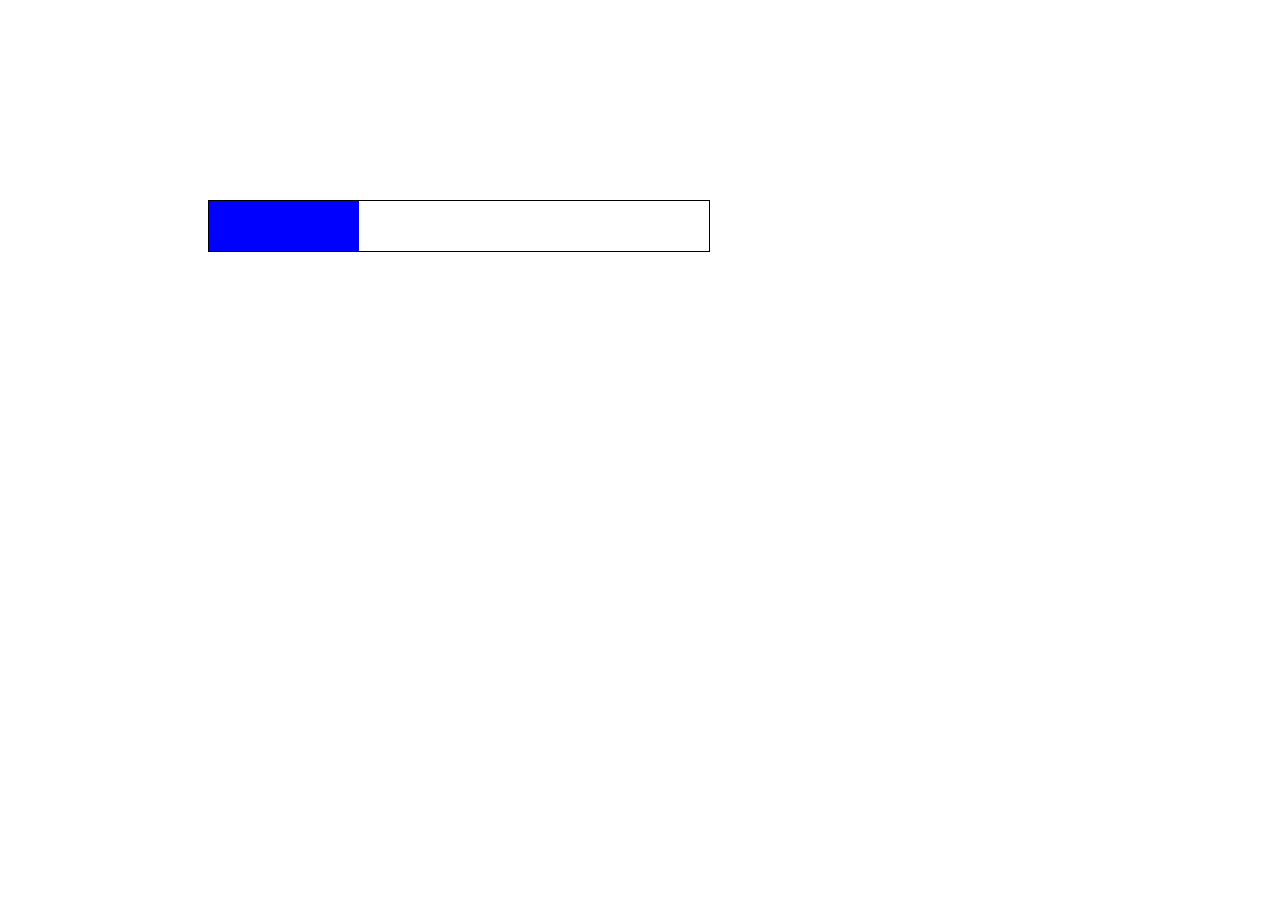
==== index.html @ 007e33f3 "lesson14" ====
<!DOCTYPE html>
<html lang="en">

<head>
    <meta charset="UTF-8">
    <meta name="viewport" content="width=device-width, initial-scale=1.0">
    <title>Document</title>
    <link rel="stylesheet" href="./style.css">
</head>

<body>
    <div class="box">
        <div class="child"></div>
    </div>
</body>

</html>
---- style.css ----
.box {
    width: 500px;
    height: 50px;
    margin: 200px;
    border: 1px solid black;
}

.child {
    width: 30%;
    height: 50px;
    transition: all 2s ease-in;
    background-color: blue;
}

.box:hover .child {
    width: 100%;
    background-color: blue;
}
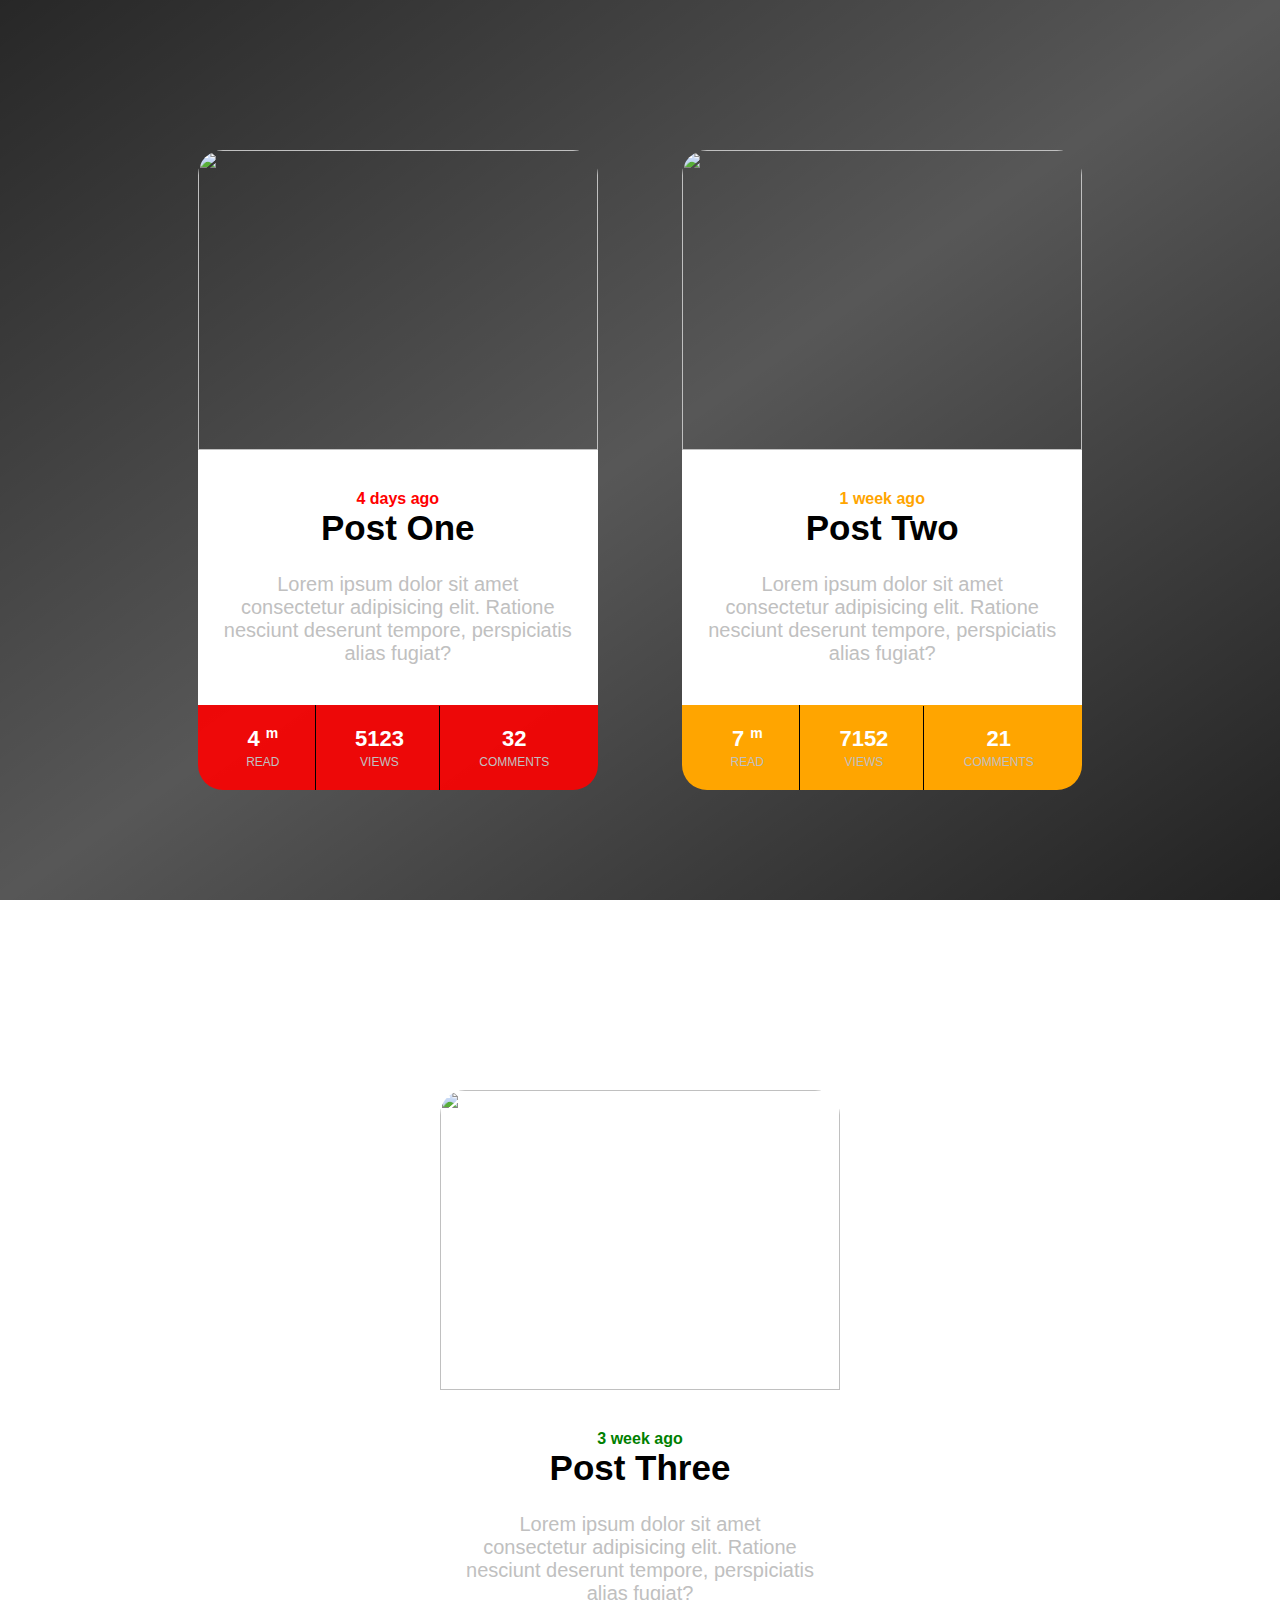
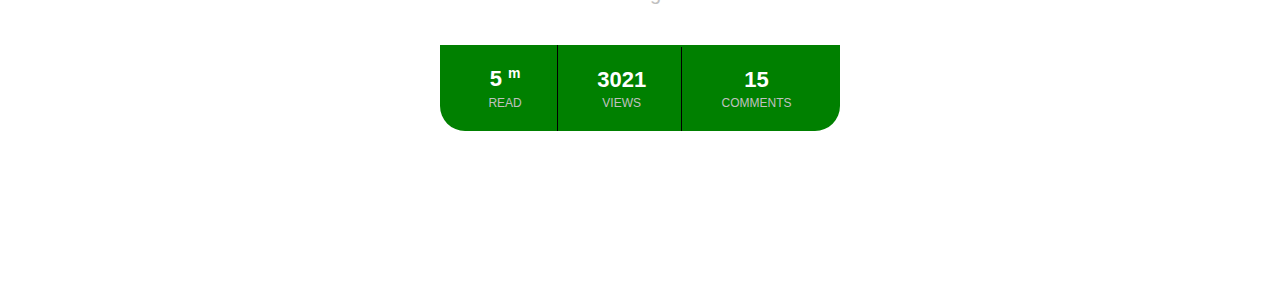
==== commit e1f08c3f: "lesson15" ====
--- a/index.html
+++ b/index.html
@@ -9,8 +9,93 @@
 </head>
 
 <body>
-    <div class="box">
-        <div class="child"></div>
+    <div class="container">
+        <div class="card">
+            <figure>
+                <img src="https://media.istockphoto.com/id/488120139/photo/modern-real-estate.jpg?s=612x612&w=0&k=20&c=88jk1VLSoYboMmLUx173sHs_XrZ9pH21as8lC7WINQs="
+                    alt="">
+            </figure>
+
+            <main>
+                <h3>4 days ago</h3>
+                <h1>Post One</h1>
+                <p>Lorem ipsum dolor sit amet consectetur adipisicing elit. Ratione nesciunt deserunt tempore,
+                    perspiciatis alias fugiat?</p>
+            </main>
+
+            <footer>
+                <div class="footer_card">
+                    <h2>4 <sup>m</sup></h2>
+                    <span>READ</span>
+                </div>
+                <div class="footer_card">
+                    <h2>5123</h2>
+                    <span>VIEWS</span>
+                </div>
+                <div class="footer_card">
+                    <h2>32</h2>
+                    <span>COMMENTS</span>
+                </div>
+            </footer>
+        </div>
+
+        <div class="card">
+            <figure>
+                <img src="https://i0.wp.com/theconstructor.org/wp-content/uploads/2014/10/Residential-building.jpg?fit=1158%2C690&ssl=1"
+                    alt="">
+            </figure>
+
+            <main>
+                <h3>1 week ago</h3>
+                <h1>Post Two</h1>
+                <p>Lorem ipsum dolor sit amet consectetur adipisicing elit. Ratione nesciunt deserunt tempore,
+                    perspiciatis alias fugiat?</p>
+            </main>
+
+            <footer>
+                <div class="footer_card">
+                    <h2>7 <sup>m</sup></h2>
+                    <span>READ</span>
+                </div>
+                <div class="footer_card">
+                    <h2>7152</h2>
+                    <span>VIEWS</span>
+                </div>
+                <div class="footer_card">
+                    <h2>21</h2>
+                    <span>COMMENTS</span>
+                </div>
+            </footer>
+        </div>
+
+        <div class="card">
+            <figure>
+                <img src="https://images.adsttc.com/media/images/5da5/56f8/3312/fd3f/6a00/0052/newsletter/1-O_Mbuildings_PhotoByBruceDamonte.jpg?1571116781"
+                    alt="">
+            </figure>
+
+            <main>
+                <h3>3 week ago</h3>
+                <h1>Post Three</h1>
+                <p>Lorem ipsum dolor sit amet consectetur adipisicing elit. Ratione nesciunt deserunt tempore,
+                    perspiciatis alias fugiat?</p>
+            </main>
+
+            <footer>
+                <div class="footer_card">
+                    <h2>5 <sup>m</sup></h2>
+                    <span>READ</span>
+                </div>
+                <div class="footer_card">
+                    <h2>3021</h2>
+                    <span>VIEWS</span>
+                </div>
+                <div class="footer_card">
+                    <h2>15</h2>
+                    <span>COMMENTS</span>
+                </div>
+            </footer>
+        </div>
     </div>
 </body>
 
--- a/style.css
+++ b/style.css
@@ -1,18 +1,106 @@
-.box {
-    width: 500px;
-    height: 50px;
-    margin: 200px;
-    border: 1px solid black;
+* {
+    padding: 0;
+    margin: 0;
+    font-family: sans-serif;
 }
 
-.child {
-    width: 30%;
-    height: 50px;
-    transition: all 2s ease-in;
-    background-color: blue;
+.container {
+    height: 100vh;
+    text-align: center;
+    background-image: linear-gradient(to bottom right, rgba(0, 0, 0, 0.849), rgba(0, 0, 0, 0.658), rgba(0, 0, 0, 0.866));
 }
 
-.box:hover .child {
+.card {
+    display: inline-block;
+    margin: 150px 40px;
+    width: 400px;
+    border-radius: 25px;
+    cursor: pointer;
+    transition: transform .5s, box-shadow .6s;
+}
+
+.card:hover {
+    transform: scale(1.07);
+    box-shadow: rgba(0, 0, 0, 0.3) 0px 19px 38px, rgba(0, 0, 0, 0.22) 0px 15px 12px;
+}
+
+.card figure {
     width: 100%;
-    background-color: blue;
+    height: 300px;
+}
+
+.card figure img {
+    width: 100%;
+    height: 100%;
+    object-fit: cover;
+    border-top-left-radius: 25px;
+    border-top-right-radius: 25px;
+}
+
+.card main {
+    background-color: white;
+    text-align: center;
+    padding: 40px 25px;
+}
+
+.card main h3 {
+    font-size: 16px;
+    color: red;
+}
+
+.card main h1 {
+    font-size: 35px;
+    margin: 0 0 25px 0;
+}
+
+.card main p {
+    font-size: 20px;
+    color: silver;
+}
+
+.card footer {
+    text-align: center;
+    border-bottom-left-radius: 25px;
+    border-bottom-right-radius: 25px;
+    background-color: rgba(255, 0, 0, 0.897);
+}
+
+.card footer .footer_card {
+    display: inline-block;
+    padding: 20px 35px;
+    color: white;
+    border-right: 1px solid black;
+}
+
+.card footer .footer_card:last-child {
+    border: none;
+}
+
+.footer_card h2 {
+    font-size: 22px;
+}
+
+.footer_card sup {
+    font-size: 14px;
+}
+
+.footer_card span {
+    font-size: 12px;
+    color: silver;
+}
+
+.card:nth-child(2) main h3 {
+    color: orange;
+}
+
+.card:nth-child(2) footer {
+    background-color: orange;
+}
+
+.card:nth-child(3) main h3 {
+    color: green;
+}
+
+.card:nth-child(3) footer {
+    background-color: green;
 }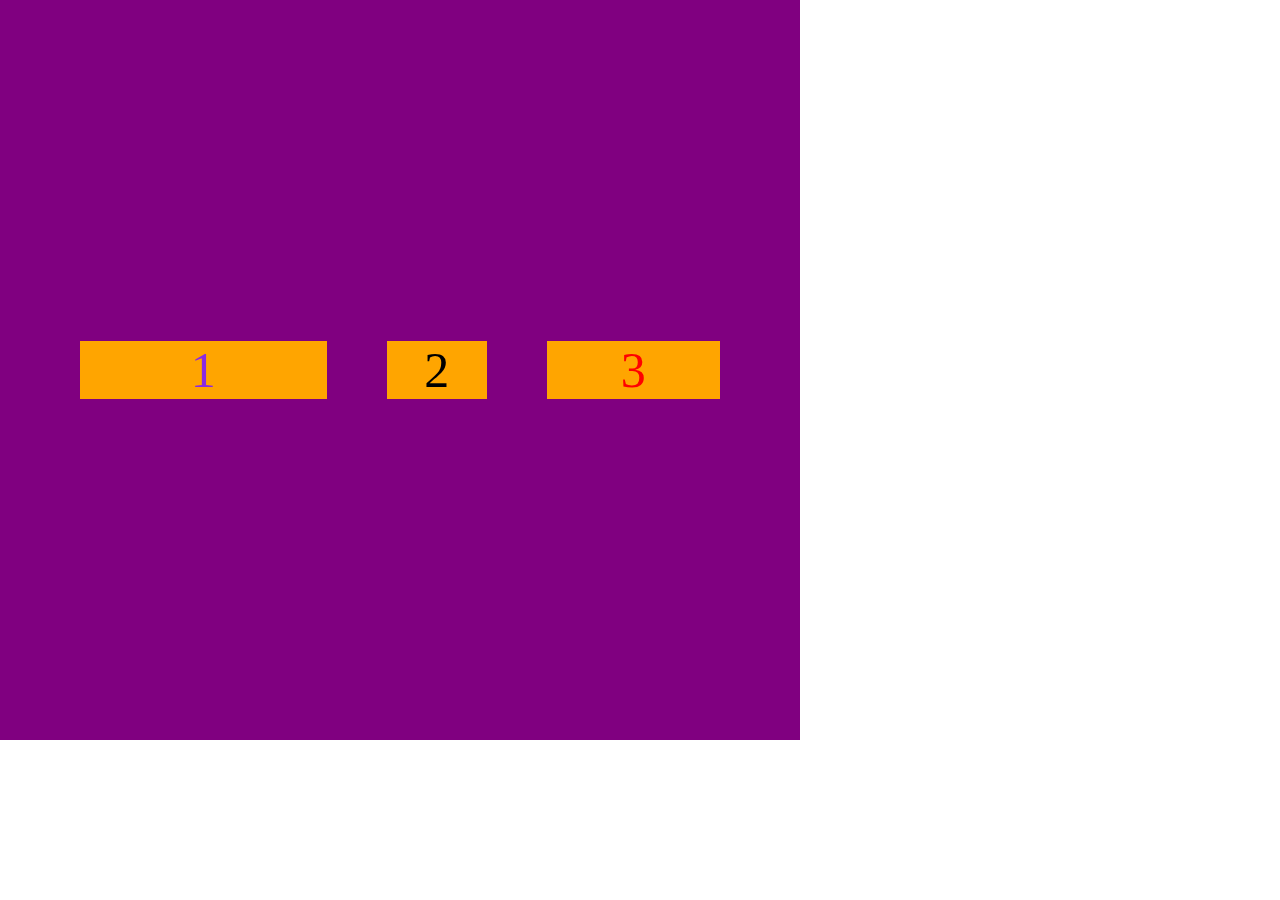
==== commit a194ef25: "lesson16" ====
--- a/index.html
+++ b/index.html
@@ -9,94 +9,28 @@
 </head>
 
 <body>
-    <div class="container">
-        <div class="card">
-            <figure>
-                <img src="https://media.istockphoto.com/id/488120139/photo/modern-real-estate.jpg?s=612x612&w=0&k=20&c=88jk1VLSoYboMmLUx173sHs_XrZ9pH21as8lC7WINQs="
-                    alt="">
-            </figure>
+    <div class="flex_container">
+        <div class="flex_items">1</div>
+        <div class="flex_items">2</div>
+        <div class="flex_items">3</div>
+    </div>
 
-            <main>
-                <h3>4 days ago</h3>
-                <h1>Post One</h1>
-                <p>Lorem ipsum dolor sit amet consectetur adipisicing elit. Ratione nesciunt deserunt tempore,
-                    perspiciatis alias fugiat?</p>
-            </main>
-
-            <footer>
-                <div class="footer_card">
-                    <h2>4 <sup>m</sup></h2>
-                    <span>READ</span>
-                </div>
-                <div class="footer_card">
-                    <h2>5123</h2>
-                    <span>VIEWS</span>
-                </div>
-                <div class="footer_card">
-                    <h2>32</h2>
-                    <span>COMMENTS</span>
-                </div>
-            </footer>
+    <!-- <body>
+        <div class="flex-container">
+            <div>1</div>
+            <div>2</div>
+            <div>3</div>
+            <div>4</div>
+            <div>5</div>
+            <div>6</div>
+            <div>7</div>
+            <div>8</div>
+            <div>9</div>
+            <div>10</div>
+            <div>11</div>
+            <div>12</div>
         </div>
-
-        <div class="card">
-            <figure>
-                <img src="https://i0.wp.com/theconstructor.org/wp-content/uploads/2014/10/Residential-building.jpg?fit=1158%2C690&ssl=1"
-                    alt="">
-            </figure>
-
-            <main>
-                <h3>1 week ago</h3>
-                <h1>Post Two</h1>
-                <p>Lorem ipsum dolor sit amet consectetur adipisicing elit. Ratione nesciunt deserunt tempore,
-                    perspiciatis alias fugiat?</p>
-            </main>
-
-            <footer>
-                <div class="footer_card">
-                    <h2>7 <sup>m</sup></h2>
-                    <span>READ</span>
-                </div>
-                <div class="footer_card">
-                    <h2>7152</h2>
-                    <span>VIEWS</span>
-                </div>
-                <div class="footer_card">
-                    <h2>21</h2>
-                    <span>COMMENTS</span>
-                </div>
-            </footer>
-        </div>
-
-        <div class="card">
-            <figure>
-                <img src="https://images.adsttc.com/media/images/5da5/56f8/3312/fd3f/6a00/0052/newsletter/1-O_Mbuildings_PhotoByBruceDamonte.jpg?1571116781"
-                    alt="">
-            </figure>
-
-            <main>
-                <h3>3 week ago</h3>
-                <h1>Post Three</h1>
-                <p>Lorem ipsum dolor sit amet consectetur adipisicing elit. Ratione nesciunt deserunt tempore,
-                    perspiciatis alias fugiat?</p>
-            </main>
-
-            <footer>
-                <div class="footer_card">
-                    <h2>5 <sup>m</sup></h2>
-                    <span>READ</span>
-                </div>
-                <div class="footer_card">
-                    <h2>3021</h2>
-                    <span>VIEWS</span>
-                </div>
-                <div class="footer_card">
-                    <h2>15</h2>
-                    <span>COMMENTS</span>
-                </div>
-            </footer>
-        </div>
-    </div>
+    </body> -->
 </body>
 
 </html>--- a/style.css
+++ b/style.css
@@ -1,106 +1,53 @@
 * {
     padding: 0;
     margin: 0;
-    font-family: sans-serif;
 }
 
-.container {
-    height: 100vh;
-    text-align: center;
-    background-image: linear-gradient(to bottom right, rgba(0, 0, 0, 0.849), rgba(0, 0, 0, 0.658), rgba(0, 0, 0, 0.866));
+.flex_container {
+    display: flex;
+    /* flex-direction: column; */
+    /* flex-direction: row-reverse; */
+    /* flex-wrap: wrap; */
+    /* justify-content: flex-end; */
+    align-items: center;
+    width: 700px;
+    height: 700px;
+    padding: 20px 50px;
+    background-color: purple;
 }
 
-.card {
-    display: inline-block;
-    margin: 150px 40px;
-    width: 400px;
-    border-radius: 25px;
-    cursor: pointer;
-    transition: transform .5s, box-shadow .6s;
+.flex_items {
+    width: 100px;
+    font-size: 50px;
+    text-align: center;
+    margin: 0 30px;
+    background-color: orange;
 }
 
-.card:hover {
-    transform: scale(1.07);
-    box-shadow: rgba(0, 0, 0, 0.3) 0px 19px 38px, rgba(0, 0, 0, 0.22) 0px 15px 12px;
+.flex_items:first-child {
+    /* order: -1; */
+    flex-grow: 2;
+    color: blueviolet;
 }
 
-.card figure {
-    width: 100%;
-    height: 300px;
-}
-
-.card figure img {
-    width: 100%;
-    height: 100%;
-    object-fit: cover;
-    border-top-left-radius: 25px;
-    border-top-right-radius: 25px;
-}
-
-.card main {
-    background-color: white;
-    text-align: center;
-    padding: 40px 25px;
-}
-
-.card main h3 {
-    font-size: 16px;
+.flex_items:last-child {
+    /* order: 4; */
+    flex-grow: 1;
     color: red;
 }
 
-.card main h1 {
-    font-size: 35px;
-    margin: 0 0 25px 0;
+
+/* .flex-container {
+    display: flex;
+    flex-wrap: wrap-reverse;
+    background-color: DodgerBlue;
 }
 
-.card main p {
-    font-size: 20px;
-    color: silver;
-}
-
-.card footer {
+.flex-container>div {
+    background-color: #f1f1f1;
+    width: 100px;
+    margin: 10px;
     text-align: center;
-    border-bottom-left-radius: 25px;
-    border-bottom-right-radius: 25px;
-    background-color: rgba(255, 0, 0, 0.897);
-}
-
-.card footer .footer_card {
-    display: inline-block;
-    padding: 20px 35px;
-    color: white;
-    border-right: 1px solid black;
-}
-
-.card footer .footer_card:last-child {
-    border: none;
-}
-
-.footer_card h2 {
-    font-size: 22px;
-}
-
-.footer_card sup {
-    font-size: 14px;
-}
-
-.footer_card span {
-    font-size: 12px;
-    color: silver;
-}
-
-.card:nth-child(2) main h3 {
-    color: orange;
-}
-
-.card:nth-child(2) footer {
-    background-color: orange;
-}
-
-.card:nth-child(3) main h3 {
-    color: green;
-}
-
-.card:nth-child(3) footer {
-    background-color: green;
-}+    line-height: 75px;
+    font-size: 30px;
+} */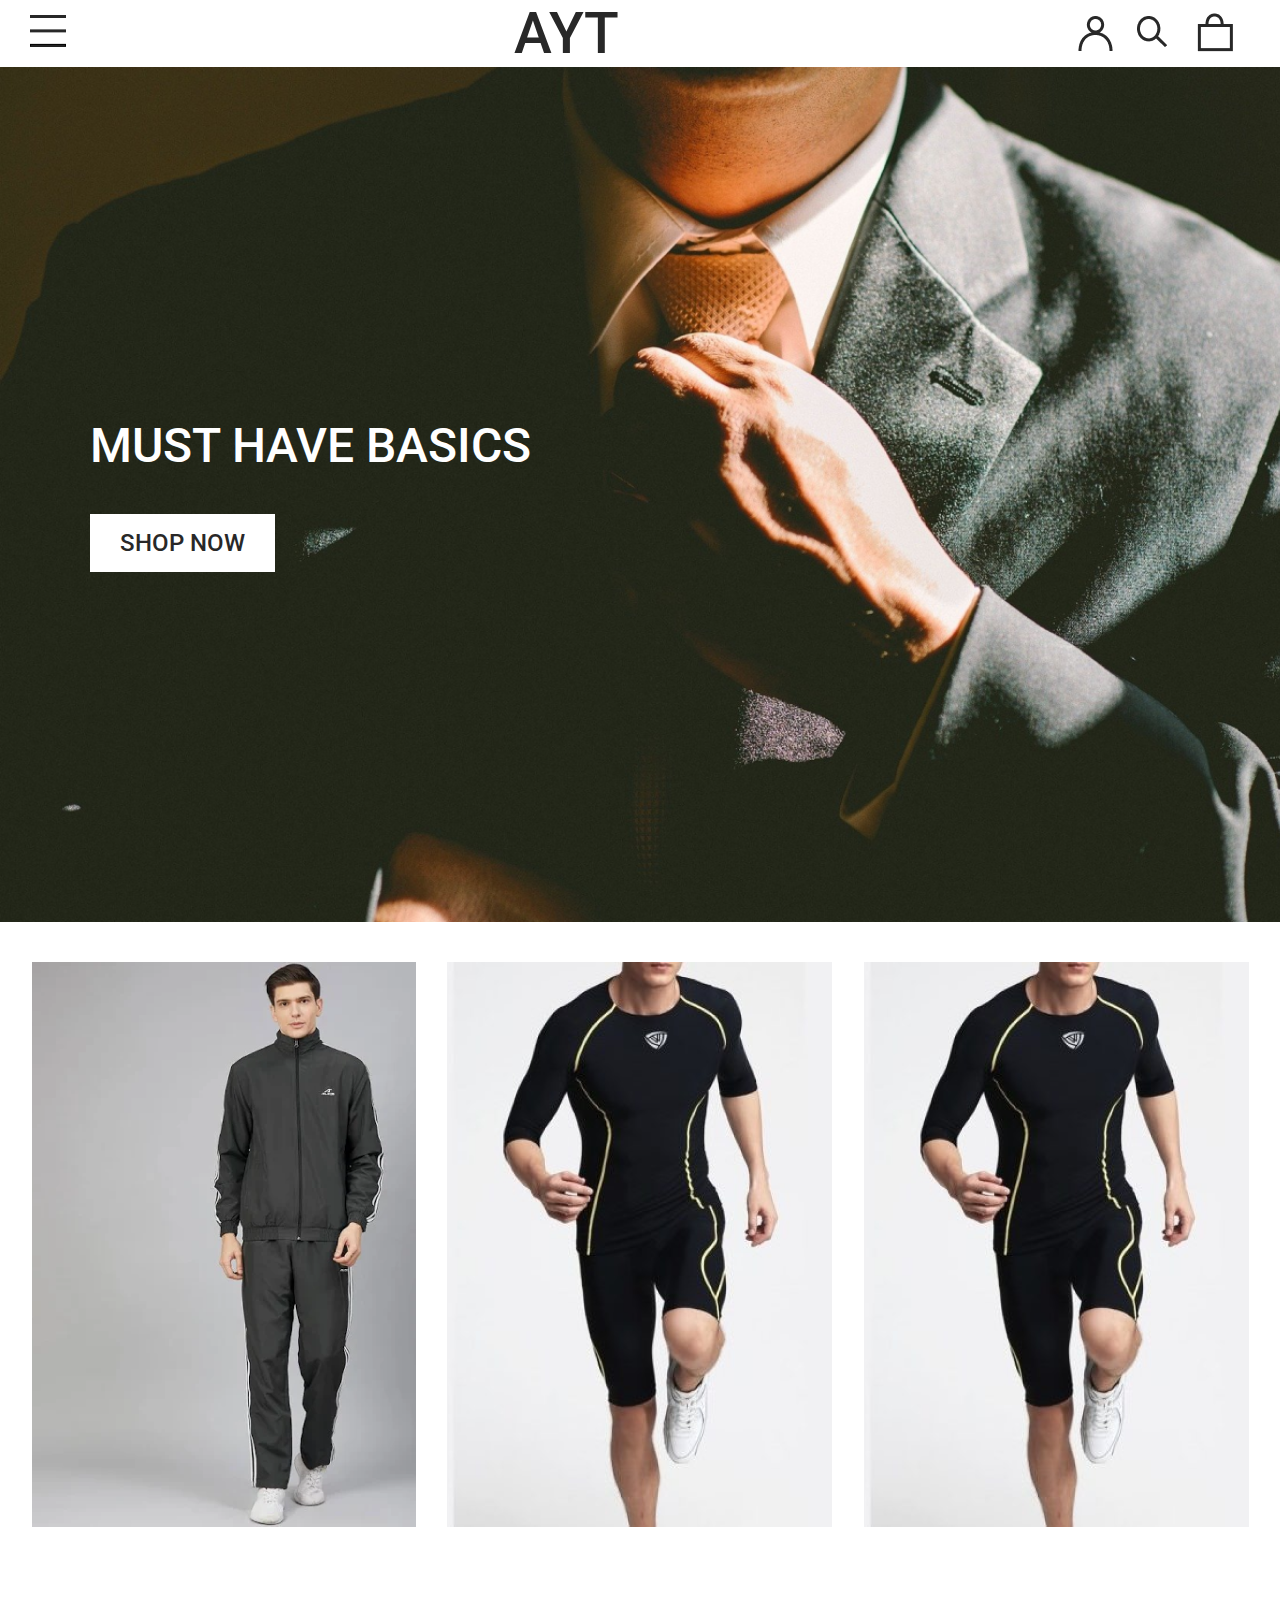
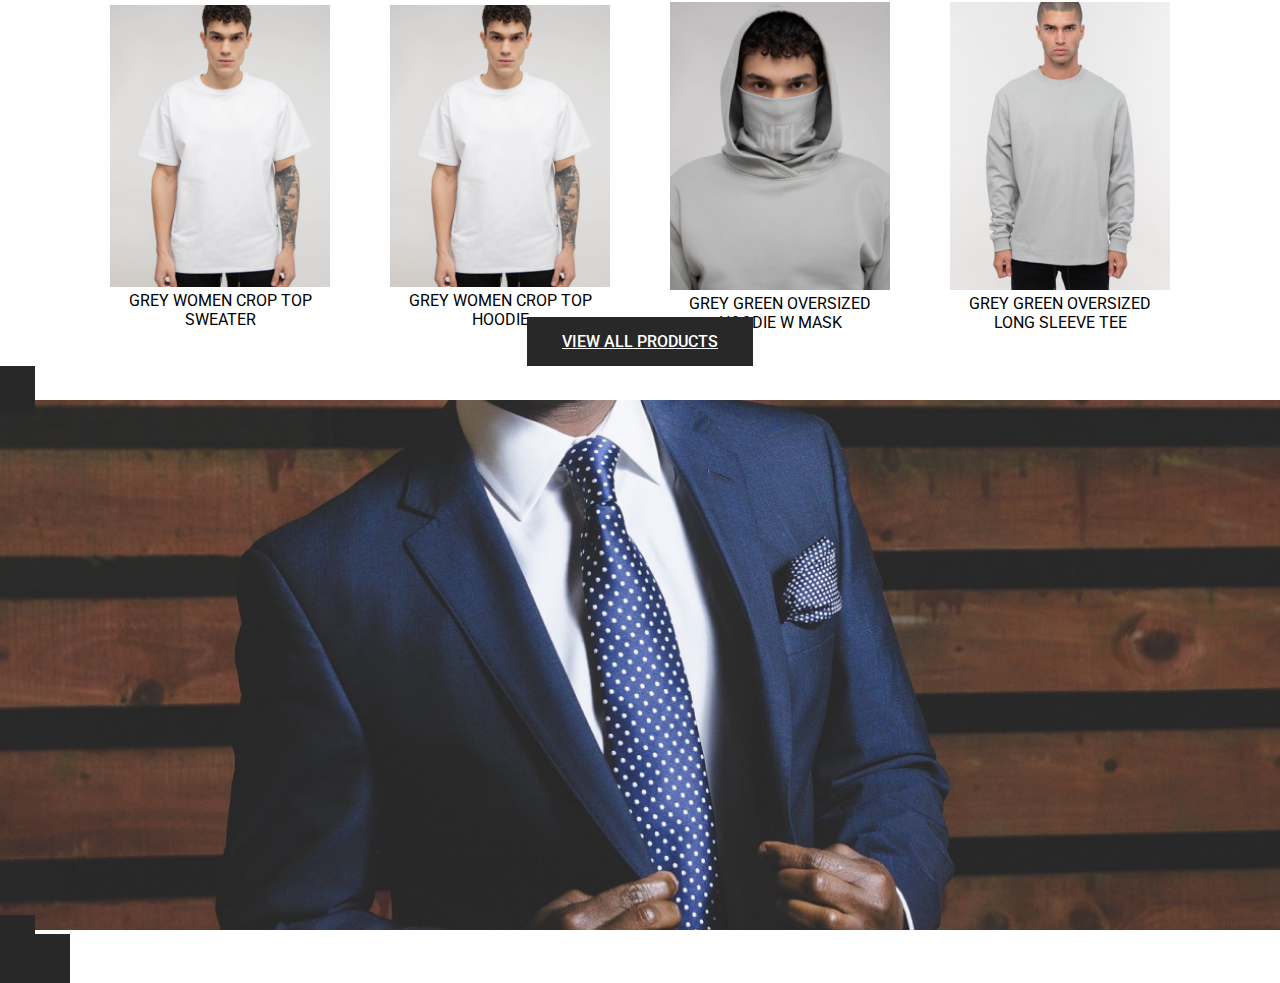
==== commit 04037a6d: "lesson17" ====
--- a/index.html
+++ b/index.html
@@ -4,33 +4,77 @@
 <head>
     <meta charset="UTF-8">
     <meta name="viewport" content="width=device-width, initial-scale=1.0">
+    <link rel="stylesheet" href="./style.css">
+    <link rel="preconnect" href="https://fonts.googleapis.com">
+    <link rel="preconnect" href="https://fonts.gstatic.com" crossorigin>
+    <link href="https://fonts.googleapis.com/css2?family=Roboto&display=swap" rel="stylesheet">
     <title>Document</title>
-    <link rel="stylesheet" href="./style.css">
 </head>
 
 <body>
-    <div class="flex_container">
-        <div class="flex_items">1</div>
-        <div class="flex_items">2</div>
-        <div class="flex_items">3</div>
+    <div class="container">
+        <!-- Navbar -->
+        <div class="navbar">
+            <figure>
+                <img src="./img/menu.png" alt="">
+            </figure>
+
+            <h1>AYT</h1>
+
+            <figure>
+                <img src="./img/account.png" alt="">
+                <img src="./img/Search icon.png" alt="">
+                <img src="./img/Cart.png" alt="">
+            </figure>
+        </div>
+
+        <!-- Section 1 -->
+        <div class="section1">
+            <h1>MUST HAVE BASICS</h1>
+            <button>SHOP NOW</button>
+        </div>
+
+        <!-- Section 2 -->
+        <div class="section2">
+            <!-- Yuqori qism -->
+            <div class="section2_top">
+                <img src="./img/men 2.png" alt="">
+                <img src="./img/asthetics 2.png" alt="">
+                <img src="./img/asthetics 2.png" alt="">
+            </div>
+
+            <!-- Past qism -->
+            <div class="section2_bottom">
+                <figure>
+                    <img src="./img/p2 2.png" alt="">
+                    <p>GREY WOMEN CROP TOP SWEATER</p>
+                </figure>
+
+                <figure>
+                    <img src="./img/p2 2.png" alt="">
+                    <p>GREY WOMEN CROP TOP HOODIE</p>
+                </figure>
+
+                <figure>
+                    <img src="./img/3 1.png" alt="">
+                    <p>GREY GREEN OVERSIZED HOODIE W MASK</p>
+                </figure>
+
+                <figure>
+                    <img src="./img/4 1.png" alt="">
+                    <p>GREY GREEN OVERSIZED LONG SLEEVE TEE</p>
+                </figure>
+            </div>
+
+            <a href="./" id="view_btn">VIEW ALL PRODUCTS</button>
+        </div>
+
+        <!-- Section 3 -->
+        <div class="section3"></div>
+
+        <!-- Footer -->
+        <div class="footer"></div>
     </div>
-
-    <!-- <body>
-        <div class="flex-container">
-            <div>1</div>
-            <div>2</div>
-            <div>3</div>
-            <div>4</div>
-            <div>5</div>
-            <div>6</div>
-            <div>7</div>
-            <div>8</div>
-            <div>9</div>
-            <div>10</div>
-            <div>11</div>
-            <div>12</div>
-        </div>
-    </body> -->
 </body>
 
 </html>--- a/style.css
+++ b/style.css
@@ -1,53 +1,103 @@
 * {
     padding: 0;
     margin: 0;
+    font-family: Roboto, sans-serif;
 }
 
-.flex_container {
-    display: flex;
-    /* flex-direction: column; */
-    /* flex-direction: row-reverse; */
-    /* flex-wrap: wrap; */
-    /* justify-content: flex-end; */
-    align-items: center;
-    width: 700px;
-    height: 700px;
-    padding: 20px 50px;
-    background-color: purple;
+.container {
+    max-width: 1600px;
+    margin: 0 auto;
 }
 
-.flex_items {
-    width: 100px;
-    font-size: 50px;
-    text-align: center;
-    margin: 0 30px;
-    background-color: orange;
+.navbar {
+    display: flex;
+    justify-content: space-between;
+    align-items: center;
+    padding: 0 30px;
 }
 
-.flex_items:first-child {
-    /* order: -1; */
-    flex-grow: 2;
-    color: blueviolet;
+.navbar img {
+    user-select: none;
+    cursor: pointer;
 }
 
-.flex_items:last-child {
-    /* order: 4; */
-    flex-grow: 1;
-    color: red;
+.navbar figure:last-child {
+    display: flex;
+    align-items: center;
 }
 
-
-/* .flex-container {
-    display: flex;
-    flex-wrap: wrap-reverse;
-    background-color: DodgerBlue;
+.navbar figure:last-child img {
+    margin: 0 12px;
 }
 
-.flex-container>div {
-    background-color: #f1f1f1;
-    width: 100px;
-    margin: 10px;
+.navbar h1 {
+    color: #282828;
+    font-size: 57px;
+    font-weight: 500;
+}
+
+.section1 {
+    background-image: url('./img/bg\ 1.png');
+    background-repeat: no-repeat;
+    background-size: cover;
+    padding: 350px 0 350px 90px;
+}
+
+.section1 h1 {
+    color: #FFF;
+    font-size: 48px;
+    font-weight: 500;
+}
+
+.section1 button {
+    border: none;
+    background-color: white;
+    padding: 15px 30px;
+    color: #282828;
+    font-size: 24px;
+    font-weight: 500;
+    margin-top: 40px;
+    cursor: pointer;
+}
+
+.section2 {
+    padding: 40px 0 30px;
     text-align: center;
-    line-height: 75px;
-    font-size: 30px;
-} */+}
+
+.section2_top {
+    display: flex;
+    justify-content: space-evenly;
+    margin-bottom: 75px;
+}
+
+.section2_bottom {
+    display: flex;
+    justify-content: center;
+    align-items: center;
+}
+
+.section2_bottom figure {
+    width: 220px;
+    margin: 0 30px;
+    overflow: hidden;
+}
+
+#view_btn {
+    margin: 100px 0 0 0;
+    border: none;
+    background: #282828;
+    color: #FFF;
+    font-size: 16px;
+    font-weight: 500;
+    padding: 15px 35px;
+    cursor: pointer;
+    user-select: none;
+}
+
+.section3 {
+    height: 530px;
+    background-image: url('./img/cover 1.png');
+    background-repeat: no-repeat;
+    background-size: cover;
+}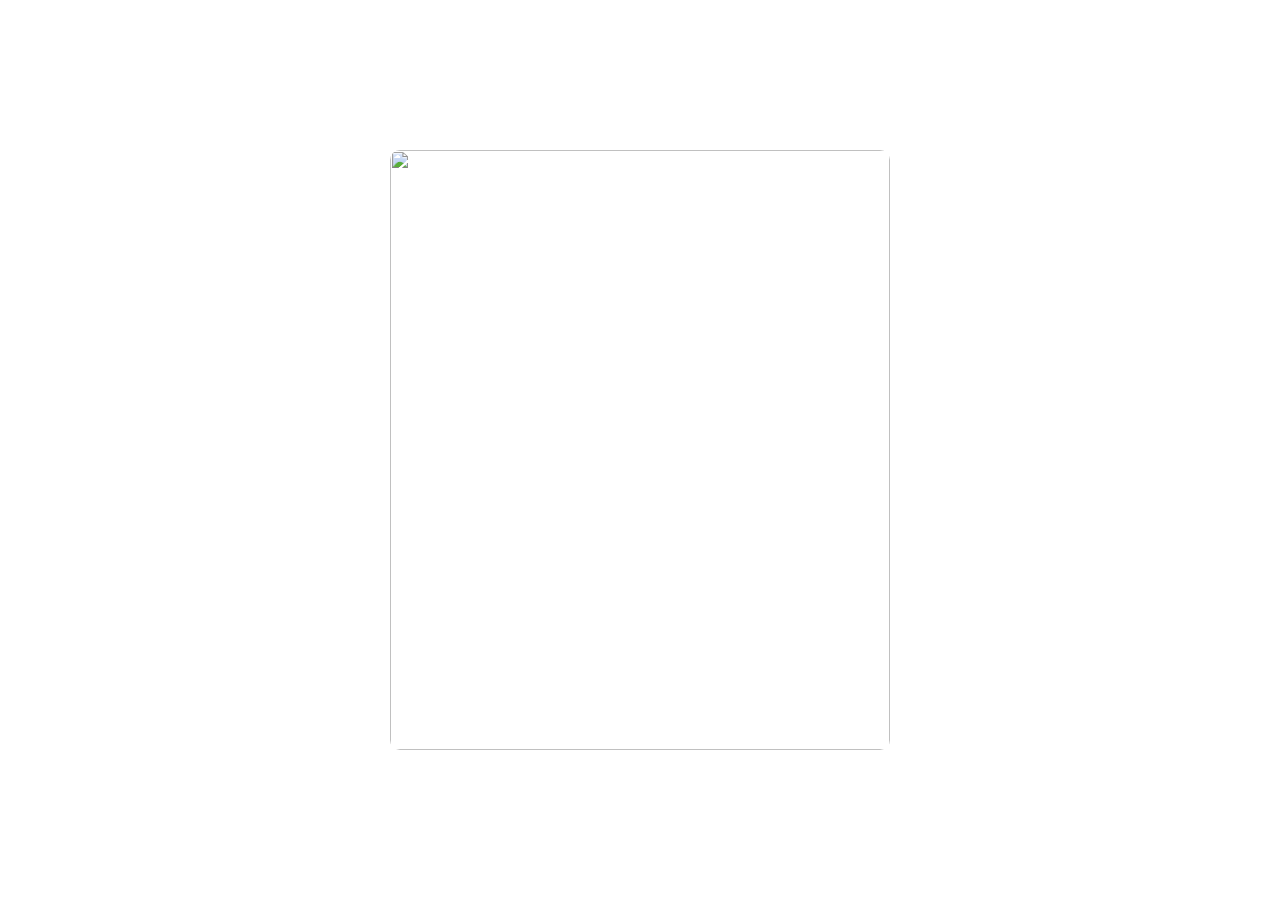
==== commit bda7dd88: "lesson18" ====
--- a/index.html
+++ b/index.html
@@ -4,76 +4,19 @@
 <head>
     <meta charset="UTF-8">
     <meta name="viewport" content="width=device-width, initial-scale=1.0">
+    <title>Document</title>
     <link rel="stylesheet" href="./style.css">
-    <link rel="preconnect" href="https://fonts.googleapis.com">
-    <link rel="preconnect" href="https://fonts.gstatic.com" crossorigin>
-    <link href="https://fonts.googleapis.com/css2?family=Roboto&display=swap" rel="stylesheet">
-    <title>Document</title>
 </head>
 
 <body>
     <div class="container">
-        <!-- Navbar -->
-        <div class="navbar">
-            <figure>
-                <img src="./img/menu.png" alt="">
-            </figure>
-
-            <h1>AYT</h1>
-
-            <figure>
-                <img src="./img/account.png" alt="">
-                <img src="./img/Search icon.png" alt="">
-                <img src="./img/Cart.png" alt="">
-            </figure>
+        <div class="box">
+            <img src="https://wallup.net/wp-content/uploads/2016/07/19/20787-HDR-building-lights.jpg" alt="">
+            <div class="black">
+                <h2>Hold down the left mouse button</h2>
+                <h2>for more information</h2>
+            </div>
         </div>
-
-        <!-- Section 1 -->
-        <div class="section1">
-            <h1>MUST HAVE BASICS</h1>
-            <button>SHOP NOW</button>
-        </div>
-
-        <!-- Section 2 -->
-        <div class="section2">
-            <!-- Yuqori qism -->
-            <div class="section2_top">
-                <img src="./img/men 2.png" alt="">
-                <img src="./img/asthetics 2.png" alt="">
-                <img src="./img/asthetics 2.png" alt="">
-            </div>
-
-            <!-- Past qism -->
-            <div class="section2_bottom">
-                <figure>
-                    <img src="./img/p2 2.png" alt="">
-                    <p>GREY WOMEN CROP TOP SWEATER</p>
-                </figure>
-
-                <figure>
-                    <img src="./img/p2 2.png" alt="">
-                    <p>GREY WOMEN CROP TOP HOODIE</p>
-                </figure>
-
-                <figure>
-                    <img src="./img/3 1.png" alt="">
-                    <p>GREY GREEN OVERSIZED HOODIE W MASK</p>
-                </figure>
-
-                <figure>
-                    <img src="./img/4 1.png" alt="">
-                    <p>GREY GREEN OVERSIZED LONG SLEEVE TEE</p>
-                </figure>
-            </div>
-
-            <a href="./" id="view_btn">VIEW ALL PRODUCTS</button>
-        </div>
-
-        <!-- Section 3 -->
-        <div class="section3"></div>
-
-        <!-- Footer -->
-        <div class="footer"></div>
     </div>
 </body>
 
--- a/style.css
+++ b/style.css
@@ -1,103 +1,75 @@
 * {
     padding: 0;
     margin: 0;
-    font-family: Roboto, sans-serif;
+    box-sizing: border-box;
 }
 
 .container {
-    max-width: 1600px;
-    margin: 0 auto;
+    height: 100vh;
+    display: flex;
+    align-items: center;
+    justify-content: center;
+    padding: 200px;
+    gap: 50px;
 }
 
-.navbar {
-    display: flex;
-    justify-content: space-between;
-    align-items: center;
-    padding: 0 30px;
+.box {
+    position: relative;
+    overflow: hidden;
+    width: 500px;
+    height: 600px;
+    border-radius: 10px;
+    /* background-image: url(https://wallup.net/wp-content/uploads/2016/07/19/20787-HDR-building-lights.jpg);
+    background-repeat: no-repeat;
+    background-size: cover;
+    background-position: center; */
 }
 
-.navbar img {
-    user-select: none;
-    cursor: pointer;
+.box h2 {
+    position: absolute;
+    bottom: -100%;
+    color: white;
+    font-size: 2em;
+    transition: all 1.3s ease-in-out;
+    left: 25px;
+    opacity: 0;
+    z-index: 2;
 }
 
-.navbar figure:last-child {
-    display: flex;
-    align-items: center;
+.box h2:last-child {
+    transition: all 1.8s;
 }
 
-.navbar figure:last-child img {
-    margin: 0 12px;
+.box:hover h2:first-child {
+    bottom: 60px;
+    opacity: 1;
 }
 
-.navbar h1 {
-    color: #282828;
-    font-size: 57px;
-    font-weight: 500;
+.box:hover h2:last-child {
+    bottom: 20px;
+    opacity: 1;
 }
 
-.section1 {
-    background-image: url('./img/bg\ 1.png');
-    background-repeat: no-repeat;
-    background-size: cover;
-    padding: 350px 0 350px 90px;
+.black {
+    width: 100%;
+    height: 0;
+    transition: all .8s ease-in-out;
+    background-color: rgba(0, 0, 0, 0.638);
 }
 
-.section1 h1 {
-    color: #FFF;
-    font-size: 48px;
-    font-weight: 500;
+.box:hover .black {
+    height: 100%;
 }
 
-.section1 button {
-    border: none;
-    background-color: white;
-    padding: 15px 30px;
-    color: #282828;
-    font-size: 24px;
-    font-weight: 500;
-    margin-top: 40px;
-    cursor: pointer;
+.box img {
+    position: absolute;
+    width: 100%;
+    height: 100%;
+    object-fit: cover;
+    z-index: -1;
+    transition: all .5s ease-in-out;
 }
 
-.section2 {
-    padding: 40px 0 30px;
-    text-align: center;
-}
-
-.section2_top {
-    display: flex;
-    justify-content: space-evenly;
-    margin-bottom: 75px;
-}
-
-.section2_bottom {
-    display: flex;
-    justify-content: center;
-    align-items: center;
-}
-
-.section2_bottom figure {
-    width: 220px;
-    margin: 0 30px;
-    overflow: hidden;
-}
-
-#view_btn {
-    margin: 100px 0 0 0;
-    border: none;
-    background: #282828;
-    color: #FFF;
-    font-size: 16px;
-    font-weight: 500;
-    padding: 15px 35px;
-    cursor: pointer;
-    user-select: none;
-}
-
-.section3 {
-    height: 530px;
-    background-image: url('./img/cover 1.png');
-    background-repeat: no-repeat;
-    background-size: cover;
+.box:hover img {
+    scale: 1.2;
 }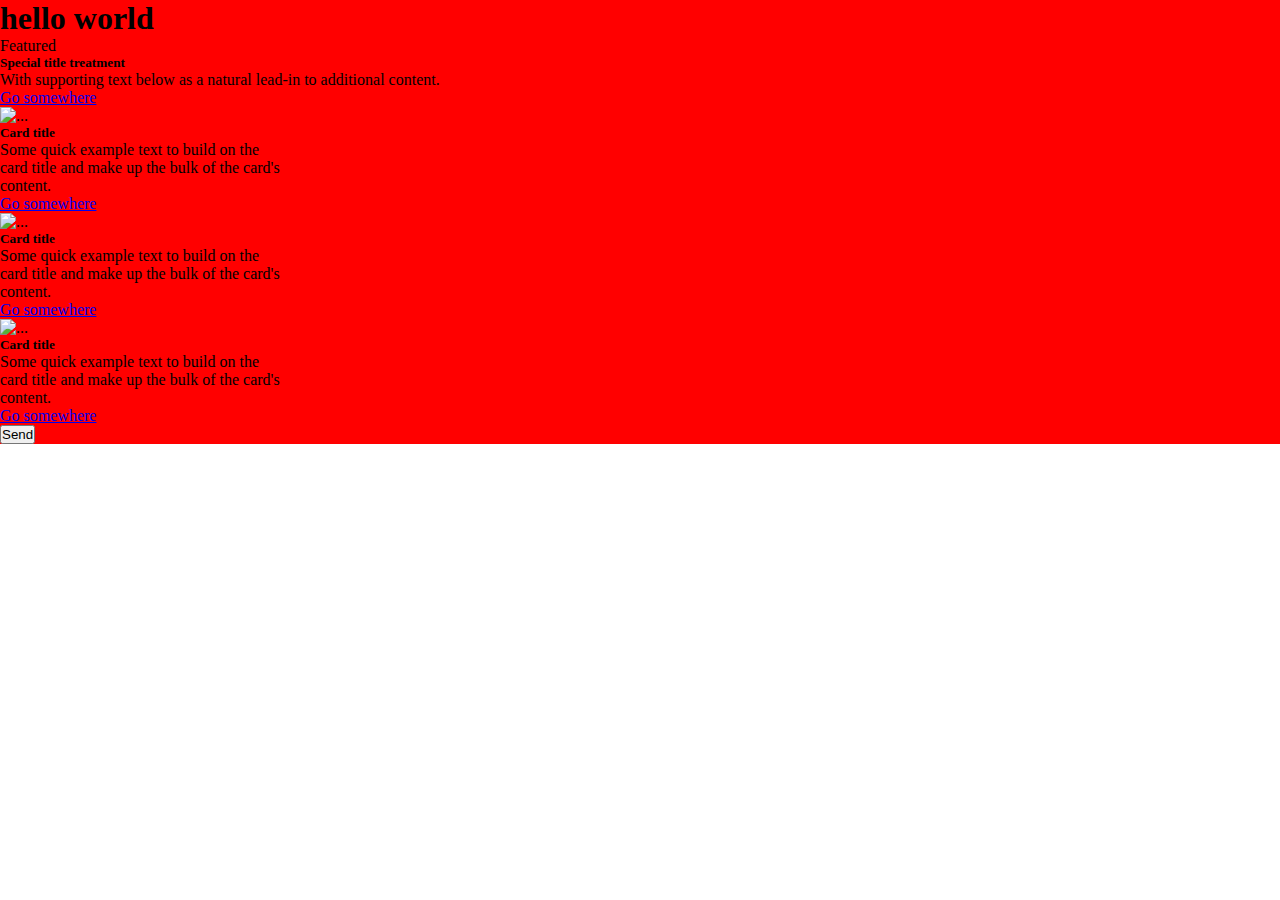
==== commit 7595b9f3: "lesson19" ====
--- a/index.html
+++ b/index.html
@@ -6,18 +6,61 @@
     <meta name="viewport" content="width=device-width, initial-scale=1.0">
     <title>Document</title>
     <link rel="stylesheet" href="./style.css">
+    <link href="https://cdn.jsdelivr.net/npm/bootstrap@5.3.1/dist/css/bootstrap.min.css" rel="stylesheet"
+        integrity="sha384-4bw+/aepP/YC94hEpVNVgiZdgIC5+VKNBQNGCHeKRQN+PtmoHDEXuppvnDJzQIu9" crossorigin="anonymous">
 </head>
 
 <body>
-    <div class="container">
-        <div class="box">
-            <img src="https://wallup.net/wp-content/uploads/2016/07/19/20787-HDR-building-lights.jpg" alt="">
-            <div class="black">
-                <h2>Hold down the left mouse button</h2>
-                <h2>for more information</h2>
+    <div class="container text-center">
+        <h1>hello world</h1>
+
+        <div class="card">
+            <div class="card-header">
+                Featured
+            </div>
+            <div class="card-body">
+                <h5 class="card-title">Special title treatment</h5>
+                <p class="card-text">With supporting text below as a natural lead-in to additional content.</p>
+                <a href="#" class="btn btn-primary">Go somewhere</a>
             </div>
         </div>
+
+        <div class="d-flex gap-5 justify-content-center p-5 bg-dark c-danger">
+            <div class="card" style="width: 18rem;">
+                <img src="..." class="card-img-top" alt="...">
+                <div class="card-body">
+                    <h5 class="card-title">Card title</h5>
+                    <p class="card-text">Some quick example text to build on the card title and make up the bulk of the
+                        card's content.</p>
+                    <a href="#" class="btn btn-primary">Go somewhere</a>
+                </div>
+            </div>
+            <div class="card" style="width: 18rem;">
+                <img src="..." class="card-img-top" alt="...">
+                <div class="card-body">
+                    <h5 class="card-title">Card title</h5>
+                    <p class="card-text">Some quick example text to build on the card title and make up the bulk of the
+                        card's content.</p>
+                    <a href="#" class="btn btn-primary">Go somewhere</a>
+                </div>
+            </div>
+            <div class="card" style="width: 18rem;">
+                <img src="..." class="card-img-top" alt="...">
+                <div class="card-body">
+                    <h5 class="card-title">Card title</h5>
+                    <p class="card-text">Some quick example text to build on the card title and make up the bulk of the
+                        card's content.</p>
+                    <a href="#" class="btn btn-primary">Go somewhere</a>
+                </div>
+            </div>
+        </div>
+
+        <button class="btn btn-success m-4">Send</button>
     </div>
+
+    <script src="https://cdn.jsdelivr.net/npm/bootstrap@5.3.1/dist/js/bootstrap.bundle.min.js"
+        integrity="sha384-HwwvtgBNo3bZJJLYd8oVXjrBZt8cqVSpeBNS5n7C8IVInixGAoxmnlMuBnhbgrkm"
+        crossorigin="anonymous"></script>
 </body>
 
 </html>--- a/style.css
+++ b/style.css
@@ -5,71 +5,5 @@
 }
 
 .container {
-    height: 100vh;
-    display: flex;
-    align-items: center;
-    justify-content: center;
-    padding: 200px;
-    gap: 50px;
-}
-
-.box {
-    position: relative;
-    overflow: hidden;
-    width: 500px;
-    height: 600px;
-    border-radius: 10px;
-    /* background-image: url(https://wallup.net/wp-content/uploads/2016/07/19/20787-HDR-building-lights.jpg);
-    background-repeat: no-repeat;
-    background-size: cover;
-    background-position: center; */
-}
-
-.box h2 {
-    position: absolute;
-    bottom: -100%;
-    color: white;
-    font-size: 2em;
-    transition: all 1.3s ease-in-out;
-    left: 25px;
-    opacity: 0;
-    z-index: 2;
-}
-
-.box h2:last-child {
-    transition: all 1.8s;
-}
-
-.box:hover h2:first-child {
-    bottom: 60px;
-    opacity: 1;
-}
-
-.box:hover h2:last-child {
-    bottom: 20px;
-    opacity: 1;
-}
-
-.black {
-    width: 100%;
-    height: 0;
-    transition: all .8s ease-in-out;
-    background-color: rgba(0, 0, 0, 0.638);
-}
-
-.box:hover .black {
-    height: 100%;
-}
-
-.box img {
-    position: absolute;
-    width: 100%;
-    height: 100%;
-    object-fit: cover;
-    z-index: -1;
-    transition: all .5s ease-in-out;
-}
-
-.box:hover img {
-    scale: 1.2;
+    background-color: red !important;
 }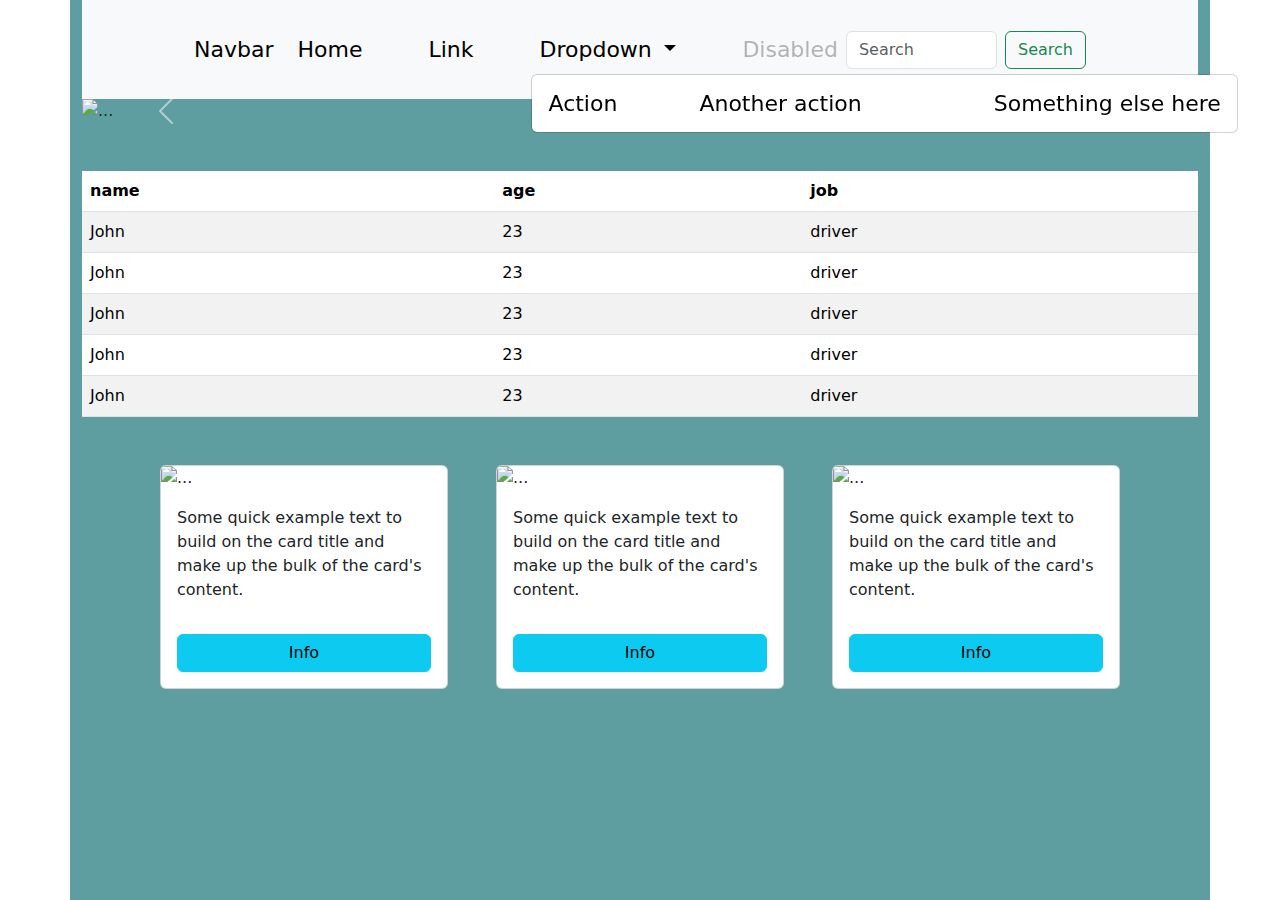
==== commit aee3e57c: "lesson22" ====
--- a/index.html
+++ b/index.html
@@ -4,63 +4,239 @@
 <head>
     <meta charset="UTF-8">
     <meta name="viewport" content="width=device-width, initial-scale=1.0">
+    <!-- <link href="https://cdn.jsdelivr.net/npm/bootstrap@5.3.2/dist/css/bootstrap.min.css" rel="stylesheet"
+        integrity="sha384-T3c6CoIi6uLrA9TneNEoa7RxnatzjcDSCmG1MXxSR1GAsXEV/Dwwykc2MPK8M2HN" crossorigin="anonymous"> -->
+    <link rel="stylesheet" href="./bootstrap-5.3.2-dist/css/bootstrap.min.css">
+        <link rel="stylesheet" href="./style.css">
     <title>Document</title>
-    <link rel="stylesheet" href="./style.css">
-    <link href="https://cdn.jsdelivr.net/npm/bootstrap@5.3.1/dist/css/bootstrap.min.css" rel="stylesheet"
-        integrity="sha384-4bw+/aepP/YC94hEpVNVgiZdgIC5+VKNBQNGCHeKRQN+PtmoHDEXuppvnDJzQIu9" crossorigin="anonymous">
 </head>
 
 <body>
-    <div class="container text-center">
-        <h1>hello world</h1>
-
-        <div class="card">
-            <div class="card-header">
-                Featured
-            </div>
-            <div class="card-body">
-                <h5 class="card-title">Special title treatment</h5>
-                <p class="card-text">With supporting text below as a natural lead-in to additional content.</p>
-                <a href="#" class="btn btn-primary">Go somewhere</a>
-            </div>
+    <div class="container">
+        <nav class="navbar navbar-expand-lg bg-body-tertiary">
+            <div class="container-fluid">
+                <a class="navbar-brand" href="#">Navbar</a>
+                <button class="navbar-toggler" type="button" data-bs-toggle="collapse"
+                    data-bs-target="#navbarSupportedContent" aria-controls="navbarSupportedContent"
+                    aria-expanded="false" aria-label="Toggle navigation">
+                    <span class="navbar-toggler-icon"></span>
+                </button>
+                <div class="collapse navbar-collapse" id="navbarSupportedContent">
+                    <ul class="navbar-nav me-auto mb-2 mb-lg-0">
+                        <li class="nav-item">
+                            <a class="nav-link active" aria-current="page" href="#">Home</a>
+                        </li>
+                        <li class="nav-item">
+                            <a class="nav-link" href="#">Link</a>
+                        </li>
+                        <li class="nav-item dropdown">
+                            <a class="nav-link dropdown-toggle" href="#" role="button" data-bs-toggle="dropdown"
+                                aria-expanded="false">
+                                Dropdown
+                            </a>
+                            <ul class="dropdown-menu">
+                                <li><a class="dropdown-item" href="#">Action</a></li>
+                                <li><a class="dropdown-item" href="#">Another action</a></li>
+                                <li>
+                                    <hr class="dropdown-divider">
+                                </li>
+                                <li><a class="dropdown-item" href="#">Something else here</a></li>
+                            </ul>
+                        </li>
+                        <li class="nav-item">
+                            <a class="nav-link disabled" aria-disabled="true">Disabled</a>
+                        </li>
+                    </ul>
+                    <form class="d-flex" role="search">
+                        <input class="form-control me-2" type="search" placeholder="Search" aria-label="Search">
+                        <button class="btn btn-outline-success" type="submit">Search</button>
+                    </form>
+                </div>
+            </div>
+        </nav>
+
+        <div id="carouselExampleIndicators" class="carousel slide">
+            <div class="carousel-indicators">
+                <button type="button" data-bs-target="#carouselExampleIndicators" data-bs-slide-to="0" class="active"
+                    aria-current="true" aria-label="Slide 1"></button>
+                <button type="button" data-bs-target="#carouselExampleIndicators" data-bs-slide-to="1"
+                    aria-label="Slide 2"></button>
+                <button type="button" data-bs-target="#carouselExampleIndicators" data-bs-slide-to="2"
+                    aria-label="Slide 3"></button>
+            </div>
+            <div class="carousel-inner">
+                <div class="carousel-item active">
+                    <img src="https://content.jwplatform.com/thumbs/AhG5YttF-720.jpg" class="d-block w-100" alt="...">
+                </div>
+                <div class="carousel-item">
+                    <img src="https://blogsmedia.s3.amazonaws.com/blog/wp-content/uploads/2021/06/03233307/IMG_8468.jpg" class="d-block w-100" alt="...">
+                </div>
+                <div class="carousel-item">
+                    <img src="https://upload.wikimedia.org/wikipedia/commons/e/e7/Everest_North_Face_toward_Base_Camp_Tibet_Luca_Galuzzi_2006.jpg" class="d-block w-100" alt="...">
+                </div>
+            </div>
+            <button class="carousel-control-prev" type="button" data-bs-target="#carouselExampleIndicators"
+                data-bs-slide="prev">
+                <span class="carousel-control-prev-icon" aria-hidden="true"></span>
+                <span class="visually-hidden">Previous</span>
+            </button>
+            <button class="carousel-control-next" type="button" data-bs-target="#carouselExampleIndicators"
+                data-bs-slide="next">
+                <span class="carousel-control-next-icon" aria-hidden="true"></span>
+                <span class="visually-hidden">Next</span>
+            </button>
         </div>
 
-        <div class="d-flex gap-5 justify-content-center p-5 bg-dark c-danger">
+        <table class="table table-striped mt-5">
+            <thead>
+                <tr>
+                    <th>name</th>
+                    <th>age</th>
+                    <th>job</th>
+                </tr>
+            </thead>
+
+            <tbody>
+                <tr>
+                    <td>John</td>
+                    <td>23</td>
+                    <td>driver</td>
+                </tr>
+                <tr>
+                    <td>John</td>
+                    <td>23</td>
+                    <td>driver</td>
+                </tr>
+                <tr>
+                    <td>John</td>
+                    <td>23</td>
+                    <td>driver</td>
+                </tr>
+                <tr>
+                    <td>John</td>
+                    <td>23</td>
+                    <td>driver</td>
+                </tr>
+                <tr>
+                    <td>John</td>
+                    <td>23</td>
+                    <td>driver</td>
+                </tr>
+            </tbody>
+        </table>
+
+        <div class="wrapper d-flex justify-content-center gap-5 mt-5">
             <div class="card" style="width: 18rem;">
-                <img src="..." class="card-img-top" alt="...">
+                <img src="https://media.istockphoto.com/id/1288385045/photo/snowcapped-k2-peak.jpg?s=612x612&w=0&k=20&c=sfA4jU8kXKZZqQiy0pHlQ4CeDR0DxCxXhtuTDEW81oo="
+                    class="card-img-top" alt="...">
                 <div class="card-body">
-                    <h5 class="card-title">Card title</h5>
                     <p class="card-text">Some quick example text to build on the card title and make up the bulk of the
                         card's content.</p>
-                    <a href="#" class="btn btn-primary">Go somewhere</a>
-                </div>
-            </div>
+                </div>
+
+                <!-- Button trigger modal -->
+                <button type="button" class="btn btn-info m-3" data-bs-toggle="modal" data-bs-target="#exampleModal">
+                    Info
+                </button>
+
+                <!-- Modal -->
+                <div class="modal fade" id="exampleModal" tabindex="-1" aria-labelledby="exampleModalLabel"
+                    aria-hidden="true">
+                    <div class="modal-dialog">
+                        <div class="modal-content">
+                            <div class="modal-header">
+                                <h1 class="modal-title fs-5" id="exampleModalLabel">Modal title</h1>
+                                <button type="button" class="btn-close" data-bs-dismiss="modal"
+                                    aria-label="Close"></button>
+                            </div>
+                            <div class="modal-body">
+                                ...
+                            </div>
+                            <div class="modal-footer">
+                                <button type="button" class="btn btn-secondary" data-bs-dismiss="modal">Close</button>
+                                <button type="button" class="btn btn-primary">Save changes</button>
+                            </div>
+                        </div>
+                    </div>
+                </div>
+            </div>
+
             <div class="card" style="width: 18rem;">
-                <img src="..." class="card-img-top" alt="...">
+                <img src="https://media.istockphoto.com/id/1288385045/photo/snowcapped-k2-peak.jpg?s=612x612&w=0&k=20&c=sfA4jU8kXKZZqQiy0pHlQ4CeDR0DxCxXhtuTDEW81oo="
+                    class="card-img-top" alt="...">
                 <div class="card-body">
-                    <h5 class="card-title">Card title</h5>
                     <p class="card-text">Some quick example text to build on the card title and make up the bulk of the
                         card's content.</p>
-                    <a href="#" class="btn btn-primary">Go somewhere</a>
-                </div>
-            </div>
+                </div>
+
+                <!-- Button trigger modal -->
+                <button type="button" class="btn btn-info m-3" data-bs-toggle="modal" data-bs-target="#exampleModal">
+                    Info
+                </button>
+
+                <!-- Modal -->
+                <div class="modal fade" id="exampleModal" tabindex="-1" aria-labelledby="exampleModalLabel"
+                    aria-hidden="true">
+                    <div class="modal-dialog">
+                        <div class="modal-content">
+                            <div class="modal-header">
+                                <h1 class="modal-title fs-5" id="exampleModalLabel">Modal title</h1>
+                                <button type="button" class="btn-close" data-bs-dismiss="modal"
+                                    aria-label="Close"></button>
+                            </div>
+                            <div class="modal-body">
+                                ...
+                            </div>
+                            <div class="modal-footer">
+                                <button type="button" class="btn btn-secondary" data-bs-dismiss="modal">Close</button>
+                                <button type="button" class="btn btn-primary">Save changes</button>
+                            </div>
+                        </div>
+                    </div>
+                </div>
+            </div>
+
             <div class="card" style="width: 18rem;">
-                <img src="..." class="card-img-top" alt="...">
+                <img src="https://media.istockphoto.com/id/1288385045/photo/snowcapped-k2-peak.jpg?s=612x612&w=0&k=20&c=sfA4jU8kXKZZqQiy0pHlQ4CeDR0DxCxXhtuTDEW81oo="
+                    class="card-img-top" alt="...">
                 <div class="card-body">
-                    <h5 class="card-title">Card title</h5>
                     <p class="card-text">Some quick example text to build on the card title and make up the bulk of the
                         card's content.</p>
-                    <a href="#" class="btn btn-primary">Go somewhere</a>
+                </div>
+
+                <!-- Button trigger modal -->
+                <button type="button" class="btn btn-info m-3" data-bs-toggle="modal" data-bs-target="#exampleModal">
+                    Info
+                </button>
+
+                <!-- Modal -->
+                <div class="modal fade" id="exampleModal" tabindex="-1" aria-labelledby="exampleModalLabel"
+                    aria-hidden="true">
+                    <div class="modal-dialog">
+                        <div class="modal-content">
+                            <div class="modal-header">
+                                <h1 class="modal-title fs-5" id="exampleModalLabel">Modal title</h1>
+                                <button type="button" class="btn-close" data-bs-dismiss="modal"
+                                    aria-label="Close"></button>
+                            </div>
+                            <div class="modal-body">
+                                ...
+                            </div>
+                            <div class="modal-footer">
+                                <button type="button" class="btn btn-secondary" data-bs-dismiss="modal">Close</button>
+                                <button type="button" class="btn btn-primary">Save changes</button>
+                            </div>
+                        </div>
+                    </div>
                 </div>
             </div>
         </div>
-
-        <button class="btn btn-success m-4">Send</button>
     </div>
 
-    <script src="https://cdn.jsdelivr.net/npm/bootstrap@5.3.1/dist/js/bootstrap.bundle.min.js"
-        integrity="sha384-HwwvtgBNo3bZJJLYd8oVXjrBZt8cqVSpeBNS5n7C8IVInixGAoxmnlMuBnhbgrkm"
-        crossorigin="anonymous"></script>
+    <!-- <script src="https://cdn.jsdelivr.net/npm/bootstrap@5.3.2/dist/js/bootstrap.bundle.min.js"
+        integrity="sha384-C6RzsynM9kWDrMNeT87bh95OGNyZPhcTNXj1NW7RuBCsyN/o0jlpcV8Qyq46cDfL"
+        crossorigin="anonymous"></script> -->
+        <script src="./bootstrap-5.3.2-dist/js/bootstrap.min.js"></script>
 </body>
 
 </html>--- a/style.css
+++ b/style.css
@@ -2,8 +2,129 @@
     padding: 0;
     margin: 0;
     box-sizing: border-box;
+    text-decoration: none;
+    list-style: none;
 }
 
 .container {
-    background-color: red !important;
+    height: 100vh;
+    background-color: cadetblue;
+}
+
+.navbar {
+    position: relative;
+    display: flex;
+    align-items: center;
+    justify-content: space-between;
+    padding: 25px 100px;
+    background-color: darkslateblue;
+}
+
+.navbar ul {
+    display: flex;
+    gap: 50px;
+}
+
+.navbar a {
+    color: black;
+    font-size: 22px;
+}
+
+.logo {
+    font-size: 45px;
+}
+
+#humburger {
+    display: none;
+    font-size: 30px;
+    position: absolute;
+    z-index: 1;
+    right: 100px;
+    top: 25px;
+}
+
+.mobile_nav {
+    position: fixed;
+    top: 0;
+    right: -100%;
+    z-index: 2;
+    display: flex;
+    width: 100%;
+    height: 100%;
+    padding-left: 40px;
+    background-color: black;
+}
+
+.close {
+    position: absolute;
+    top: 30px;
+    right: 40px;
+    font-size: 30px;
+    color: red;
+    width: 50px;
+    height: 50px;
+    display: flex;
+    align-items: center;
+    justify-content: center;
+    border-radius: 50%;
+    border: 1px solid red;
+}
+
+.mobile_nav .logo {
+    color: white;
+}
+
+.mobile_nav main {
+    display: flex;
+    gap: 220px;
+    height: 50%;
+    padding-top: 35px;
+    justify-content: center;
+}
+
+.mobile_nav a {
+    font-size: 30px;
+}
+
+.mobile_nav ul {
+    display: flex;
+    flex-direction: column;
+    gap: 30px;
+    letter-spacing: 5px;
+    padding-top: 50px;
+}
+
+input {
+    display: none;
+}
+
+@media all and (max-width: 1025px) {
+    .navbar a {
+        font-size: 18px;
+    }
+
+    .logo {
+        font-size: 30px;
+    }
+}
+
+@media all and (max-width: 769px) {
+    .navbar ul {
+        display: none;
+    }
+
+    #humburger {
+        display: block;
+    }
+
+    input:checked ~ .mobile_nav {
+        right: 0;
+    }
+
+}
+
+@media all and (max-width: 426px) {
+    .navbar {
+        padding: 25px 30px;
+    }
 }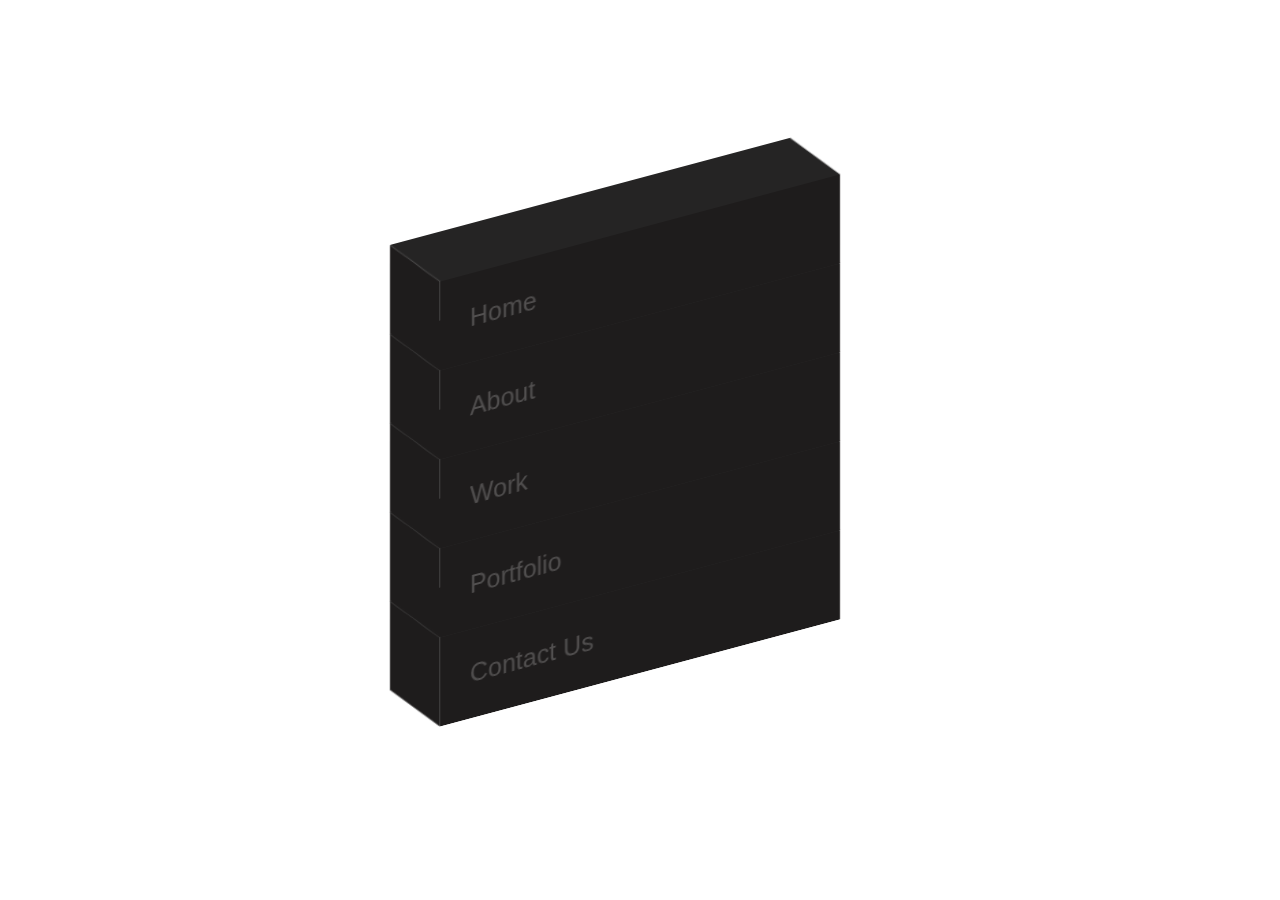
==== commit 8bdc69ab: "variable" ====
--- a/index.html
+++ b/index.html
@@ -4,239 +4,20 @@
 <head>
     <meta charset="UTF-8">
     <meta name="viewport" content="width=device-width, initial-scale=1.0">
-    <!-- <link href="https://cdn.jsdelivr.net/npm/bootstrap@5.3.2/dist/css/bootstrap.min.css" rel="stylesheet"
-        integrity="sha384-T3c6CoIi6uLrA9TneNEoa7RxnatzjcDSCmG1MXxSR1GAsXEV/Dwwykc2MPK8M2HN" crossorigin="anonymous"> -->
-    <link rel="stylesheet" href="./bootstrap-5.3.2-dist/css/bootstrap.min.css">
-        <link rel="stylesheet" href="./style.css">
     <title>Document</title>
+    <link rel="stylesheet" href="./style.css">
 </head>
 
 <body>
     <div class="container">
-        <nav class="navbar navbar-expand-lg bg-body-tertiary">
-            <div class="container-fluid">
-                <a class="navbar-brand" href="#">Navbar</a>
-                <button class="navbar-toggler" type="button" data-bs-toggle="collapse"
-                    data-bs-target="#navbarSupportedContent" aria-controls="navbarSupportedContent"
-                    aria-expanded="false" aria-label="Toggle navigation">
-                    <span class="navbar-toggler-icon"></span>
-                </button>
-                <div class="collapse navbar-collapse" id="navbarSupportedContent">
-                    <ul class="navbar-nav me-auto mb-2 mb-lg-0">
-                        <li class="nav-item">
-                            <a class="nav-link active" aria-current="page" href="#">Home</a>
-                        </li>
-                        <li class="nav-item">
-                            <a class="nav-link" href="#">Link</a>
-                        </li>
-                        <li class="nav-item dropdown">
-                            <a class="nav-link dropdown-toggle" href="#" role="button" data-bs-toggle="dropdown"
-                                aria-expanded="false">
-                                Dropdown
-                            </a>
-                            <ul class="dropdown-menu">
-                                <li><a class="dropdown-item" href="#">Action</a></li>
-                                <li><a class="dropdown-item" href="#">Another action</a></li>
-                                <li>
-                                    <hr class="dropdown-divider">
-                                </li>
-                                <li><a class="dropdown-item" href="#">Something else here</a></li>
-                            </ul>
-                        </li>
-                        <li class="nav-item">
-                            <a class="nav-link disabled" aria-disabled="true">Disabled</a>
-                        </li>
-                    </ul>
-                    <form class="d-flex" role="search">
-                        <input class="form-control me-2" type="search" placeholder="Search" aria-label="Search">
-                        <button class="btn btn-outline-success" type="submit">Search</button>
-                    </form>
-                </div>
-            </div>
-        </nav>
-
-        <div id="carouselExampleIndicators" class="carousel slide">
-            <div class="carousel-indicators">
-                <button type="button" data-bs-target="#carouselExampleIndicators" data-bs-slide-to="0" class="active"
-                    aria-current="true" aria-label="Slide 1"></button>
-                <button type="button" data-bs-target="#carouselExampleIndicators" data-bs-slide-to="1"
-                    aria-label="Slide 2"></button>
-                <button type="button" data-bs-target="#carouselExampleIndicators" data-bs-slide-to="2"
-                    aria-label="Slide 3"></button>
-            </div>
-            <div class="carousel-inner">
-                <div class="carousel-item active">
-                    <img src="https://content.jwplatform.com/thumbs/AhG5YttF-720.jpg" class="d-block w-100" alt="...">
-                </div>
-                <div class="carousel-item">
-                    <img src="https://blogsmedia.s3.amazonaws.com/blog/wp-content/uploads/2021/06/03233307/IMG_8468.jpg" class="d-block w-100" alt="...">
-                </div>
-                <div class="carousel-item">
-                    <img src="https://upload.wikimedia.org/wikipedia/commons/e/e7/Everest_North_Face_toward_Base_Camp_Tibet_Luca_Galuzzi_2006.jpg" class="d-block w-100" alt="...">
-                </div>
-            </div>
-            <button class="carousel-control-prev" type="button" data-bs-target="#carouselExampleIndicators"
-                data-bs-slide="prev">
-                <span class="carousel-control-prev-icon" aria-hidden="true"></span>
-                <span class="visually-hidden">Previous</span>
-            </button>
-            <button class="carousel-control-next" type="button" data-bs-target="#carouselExampleIndicators"
-                data-bs-slide="next">
-                <span class="carousel-control-next-icon" aria-hidden="true"></span>
-                <span class="visually-hidden">Next</span>
-            </button>
-        </div>
-
-        <table class="table table-striped mt-5">
-            <thead>
-                <tr>
-                    <th>name</th>
-                    <th>age</th>
-                    <th>job</th>
-                </tr>
-            </thead>
-
-            <tbody>
-                <tr>
-                    <td>John</td>
-                    <td>23</td>
-                    <td>driver</td>
-                </tr>
-                <tr>
-                    <td>John</td>
-                    <td>23</td>
-                    <td>driver</td>
-                </tr>
-                <tr>
-                    <td>John</td>
-                    <td>23</td>
-                    <td>driver</td>
-                </tr>
-                <tr>
-                    <td>John</td>
-                    <td>23</td>
-                    <td>driver</td>
-                </tr>
-                <tr>
-                    <td>John</td>
-                    <td>23</td>
-                    <td>driver</td>
-                </tr>
-            </tbody>
-        </table>
-
-        <div class="wrapper d-flex justify-content-center gap-5 mt-5">
-            <div class="card" style="width: 18rem;">
-                <img src="https://media.istockphoto.com/id/1288385045/photo/snowcapped-k2-peak.jpg?s=612x612&w=0&k=20&c=sfA4jU8kXKZZqQiy0pHlQ4CeDR0DxCxXhtuTDEW81oo="
-                    class="card-img-top" alt="...">
-                <div class="card-body">
-                    <p class="card-text">Some quick example text to build on the card title and make up the bulk of the
-                        card's content.</p>
-                </div>
-
-                <!-- Button trigger modal -->
-                <button type="button" class="btn btn-info m-3" data-bs-toggle="modal" data-bs-target="#exampleModal">
-                    Info
-                </button>
-
-                <!-- Modal -->
-                <div class="modal fade" id="exampleModal" tabindex="-1" aria-labelledby="exampleModalLabel"
-                    aria-hidden="true">
-                    <div class="modal-dialog">
-                        <div class="modal-content">
-                            <div class="modal-header">
-                                <h1 class="modal-title fs-5" id="exampleModalLabel">Modal title</h1>
-                                <button type="button" class="btn-close" data-bs-dismiss="modal"
-                                    aria-label="Close"></button>
-                            </div>
-                            <div class="modal-body">
-                                ...
-                            </div>
-                            <div class="modal-footer">
-                                <button type="button" class="btn btn-secondary" data-bs-dismiss="modal">Close</button>
-                                <button type="button" class="btn btn-primary">Save changes</button>
-                            </div>
-                        </div>
-                    </div>
-                </div>
-            </div>
-
-            <div class="card" style="width: 18rem;">
-                <img src="https://media.istockphoto.com/id/1288385045/photo/snowcapped-k2-peak.jpg?s=612x612&w=0&k=20&c=sfA4jU8kXKZZqQiy0pHlQ4CeDR0DxCxXhtuTDEW81oo="
-                    class="card-img-top" alt="...">
-                <div class="card-body">
-                    <p class="card-text">Some quick example text to build on the card title and make up the bulk of the
-                        card's content.</p>
-                </div>
-
-                <!-- Button trigger modal -->
-                <button type="button" class="btn btn-info m-3" data-bs-toggle="modal" data-bs-target="#exampleModal">
-                    Info
-                </button>
-
-                <!-- Modal -->
-                <div class="modal fade" id="exampleModal" tabindex="-1" aria-labelledby="exampleModalLabel"
-                    aria-hidden="true">
-                    <div class="modal-dialog">
-                        <div class="modal-content">
-                            <div class="modal-header">
-                                <h1 class="modal-title fs-5" id="exampleModalLabel">Modal title</h1>
-                                <button type="button" class="btn-close" data-bs-dismiss="modal"
-                                    aria-label="Close"></button>
-                            </div>
-                            <div class="modal-body">
-                                ...
-                            </div>
-                            <div class="modal-footer">
-                                <button type="button" class="btn btn-secondary" data-bs-dismiss="modal">Close</button>
-                                <button type="button" class="btn btn-primary">Save changes</button>
-                            </div>
-                        </div>
-                    </div>
-                </div>
-            </div>
-
-            <div class="card" style="width: 18rem;">
-                <img src="https://media.istockphoto.com/id/1288385045/photo/snowcapped-k2-peak.jpg?s=612x612&w=0&k=20&c=sfA4jU8kXKZZqQiy0pHlQ4CeDR0DxCxXhtuTDEW81oo="
-                    class="card-img-top" alt="...">
-                <div class="card-body">
-                    <p class="card-text">Some quick example text to build on the card title and make up the bulk of the
-                        card's content.</p>
-                </div>
-
-                <!-- Button trigger modal -->
-                <button type="button" class="btn btn-info m-3" data-bs-toggle="modal" data-bs-target="#exampleModal">
-                    Info
-                </button>
-
-                <!-- Modal -->
-                <div class="modal fade" id="exampleModal" tabindex="-1" aria-labelledby="exampleModalLabel"
-                    aria-hidden="true">
-                    <div class="modal-dialog">
-                        <div class="modal-content">
-                            <div class="modal-header">
-                                <h1 class="modal-title fs-5" id="exampleModalLabel">Modal title</h1>
-                                <button type="button" class="btn-close" data-bs-dismiss="modal"
-                                    aria-label="Close"></button>
-                            </div>
-                            <div class="modal-body">
-                                ...
-                            </div>
-                            <div class="modal-footer">
-                                <button type="button" class="btn btn-secondary" data-bs-dismiss="modal">Close</button>
-                                <button type="button" class="btn btn-primary">Save changes</button>
-                            </div>
-                        </div>
-                    </div>
-                </div>
-            </div>
-        </div>
+        <ul>
+            <li style="--order: 5;"><a href="#">Home</a></li>
+            <li style="--order: 4;"><a href="#">About</a></li>
+            <li style="--order: 3;"><a href="#">Work</a></li>
+            <li style="--order: 2;"><a href="#">Portfolio</a></li>
+            <li style="--order: 1;"><a href="#">Contact Us</a></li>
+        </ul>
     </div>
-
-    <!-- <script src="https://cdn.jsdelivr.net/npm/bootstrap@5.3.2/dist/js/bootstrap.bundle.min.js"
-        integrity="sha384-C6RzsynM9kWDrMNeT87bh95OGNyZPhcTNXj1NW7RuBCsyN/o0jlpcV8Qyq46cDfL"
-        crossorigin="anonymous"></script> -->
-        <script src="./bootstrap-5.3.2-dist/js/bootstrap.min.js"></script>
 </body>
 
 </html>--- a/style.css
+++ b/style.css
@@ -2,129 +2,74 @@
     padding: 0;
     margin: 0;
     box-sizing: border-box;
+    font-family: sans-serif;
     text-decoration: none;
     list-style: none;
 }
 
+/* :root {
+    --handleColor: aqua;
+} */
+
 .container {
     height: 100vh;
-    background-color: cadetblue;
-}
-
-.navbar {
-    position: relative;
-    display: flex;
-    align-items: center;
-    justify-content: space-between;
-    padding: 25px 100px;
-    background-color: darkslateblue;
-}
-
-.navbar ul {
-    display: flex;
-    gap: 50px;
-}
-
-.navbar a {
-    color: black;
-    font-size: 22px;
-}
-
-.logo {
-    font-size: 45px;
-}
-
-#humburger {
-    display: none;
-    font-size: 30px;
-    position: absolute;
-    z-index: 1;
-    right: 100px;
-    top: 25px;
-}
-
-.mobile_nav {
-    position: fixed;
-    top: 0;
-    right: -100%;
-    z-index: 2;
-    display: flex;
-    width: 100%;
-    height: 100%;
-    padding-left: 40px;
-    background-color: black;
-}
-
-.close {
-    position: absolute;
-    top: 30px;
-    right: 40px;
-    font-size: 30px;
-    color: red;
-    width: 50px;
-    height: 50px;
     display: flex;
     align-items: center;
     justify-content: center;
-    border-radius: 50%;
-    border: 1px solid red;
+    /* background-color: #181414; */
 }
 
-.mobile_nav .logo {
-    color: white;
+ul {
+    width: 400px;
+    transform: skewY(-15deg);
+    transform-style: preserve-3d;
+    /* background-color: #1e1c1c; */
 }
 
-.mobile_nav main {
-    display: flex;
-    gap: 220px;
-    height: 50%;
-    padding-top: 35px;
-    justify-content: center;
+li {
+    position: relative;
+    font-size: 25px;
+    padding: 30px;
+    transition: .5s;
+    cursor: pointer;
+    z-index: var(--order);
+    /* background-color: var(--handleColor); */
+    background-color: #1e1c1c;
 }
 
-.mobile_nav a {
-    font-size: 30px;
+li:hover {
+    transform: translateX(-55px);
 }
 
-.mobile_nav ul {
-    display: flex;
-    flex-direction: column;
-    gap: 30px;
-    letter-spacing: 5px;
-    padding-top: 50px;
+li::after {
+    content: '';
+    position: absolute;
+    width: 50px;
+    height: 100%;
+    top: 0;
+    left: -50px;
+    background-color: #1e1c1c;
+    transform: skewY(45deg);
+    transform-origin: right;
 }
 
-input {
-    display: none;
+li::before {
+    content: '';
+    position: absolute;
+    width: 100%;
+    height: 50px;
+    top: -50px;
+    left: 0;
+    background-color: rgb(37, 36, 36);
+    transform: skewX(45deg);
+    transform-origin: bottom;
 }
 
-@media all and (max-width: 1025px) {
-    .navbar a {
-        font-size: 18px;
-    }
-
-    .logo {
-        font-size: 30px;
-    }
+a {
+    color: #525050;
+    transition: .5s;
 }
 
-@media all and (max-width: 769px) {
-    .navbar ul {
-        display: none;
-    }
-
-    #humburger {
-        display: block;
-    }
-
-    input:checked ~ .mobile_nav {
-        right: 0;
-    }
-
-}
-
-@media all and (max-width: 426px) {
-    .navbar {
-        padding: 25px 30px;
-    }
+li:hover a {
+    color: white;
 }